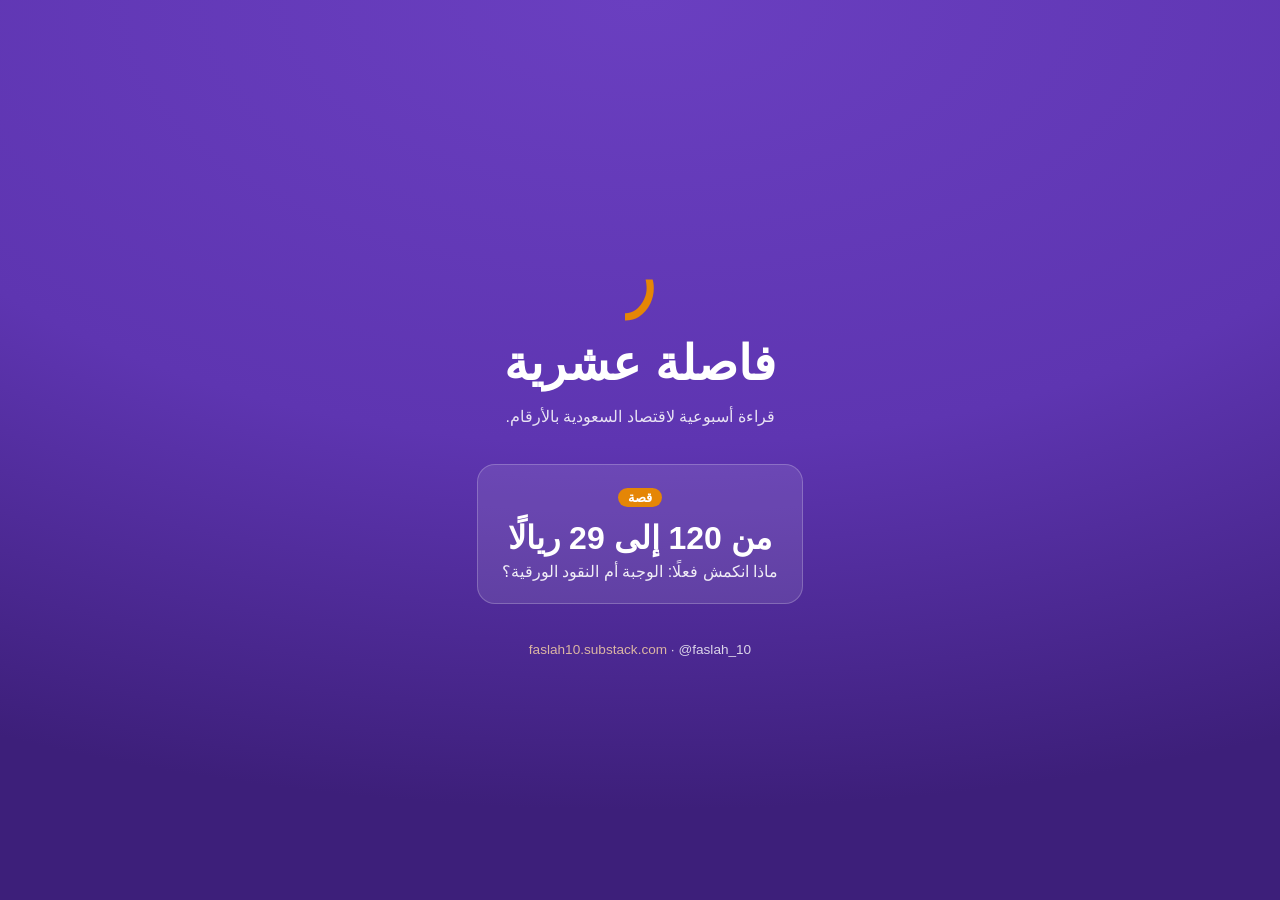
==== index.html @ c5579725 "Publish food/big-piece-001: من 120 إلى 29 ريالًا" ====
<!doctype html>
<html lang="ar" dir="rtl">
<head>
  <meta charset="utf-8">
  <meta name="viewport" content="width=device-width, initial-scale=1, viewport-fit=cover">
  <title>فاصلة عشرية — قصص</title>
  <meta name="description" content="فاصلة عشرية: قراءة أسبوعية لاقتصاد السعودية بالأرقام. كل رقم له مصدر.">
  <meta name="theme-color" content="#5E35B1">
  <link rel="canonical" href="https://faslah10.github.io/stories/">
  <style>
    :root{--purple:#5E35B1;--orange:#E58606;--ink:#1a1523}
    *{box-sizing:border-box}
    body{margin:0;min-height:100vh;display:flex;align-items:center;justify-content:center;
      direction:rtl;text-align:center;color:#fff;padding:8vh 6vw;
      font-family:"Tajawal","Noto Sans Arabic","Segoe UI",Tahoma,Arial,sans-serif;
      background:radial-gradient(120% 90% at 50% 0%,#6a3fc0 0%,var(--purple) 55%,#3d1f7a 100%)}
    main{max-width:34rem}
    .comma{font-size:clamp(3rem,16vw,6rem);color:var(--orange);line-height:1}
    h1{font-size:clamp(2rem,9vw,3rem);font-weight:800;margin:.2em 0 .1em}
    .tag{font-size:1rem;opacity:.85;margin-bottom:2.4em}
    .card{display:block;margin:2.2em auto 0;max-width:30rem;text-decoration:none;color:inherit;
      background:rgba(255,255,255,.10);border:1px solid rgba(255,255,255,.22);border-radius:18px;
      padding:1.4rem 1.5rem;transition:transform .15s ease,background .15s ease}
    .card:hover{transform:translateY(-3px);background:rgba(255,255,255,.16)}
    .card .kicker{display:inline-block;background:var(--orange);color:#fff;font-weight:800;
      font-size:.8rem;border-radius:999px;padding:.15em .8em;margin-bottom:.7em}
    .card h2{font-size:clamp(1.4rem,6vw,2rem);font-weight:800;margin:.1em 0}
    .card p{opacity:.9;margin:.3em 0 0}
    .foot{margin-top:2.8em;font-size:.85rem;opacity:.8}
    .foot a{color:#ffd9a8;text-decoration:none}
  </style>
</head>
<body>
  <main>
    <div class="comma" aria-hidden="true">٫</div>
    <h1>فاصلة عشرية</h1>
    <p class="tag">قراءة أسبوعية لاقتصاد السعودية بالأرقام.</p>
    <a class="card" href="food/">
      <span class="kicker">قصة</span>
      <h2>من 120 إلى 29 ريالًا</h2>
      <p>ماذا انكمش فعلًا: الوجبة أم النقود الورقية؟</p>
    </a>
    <p class="foot"><a href="https://faslah10.substack.com">faslah10.substack.com</a> · @faslah_10</p>
  </main>
</body>
</html>
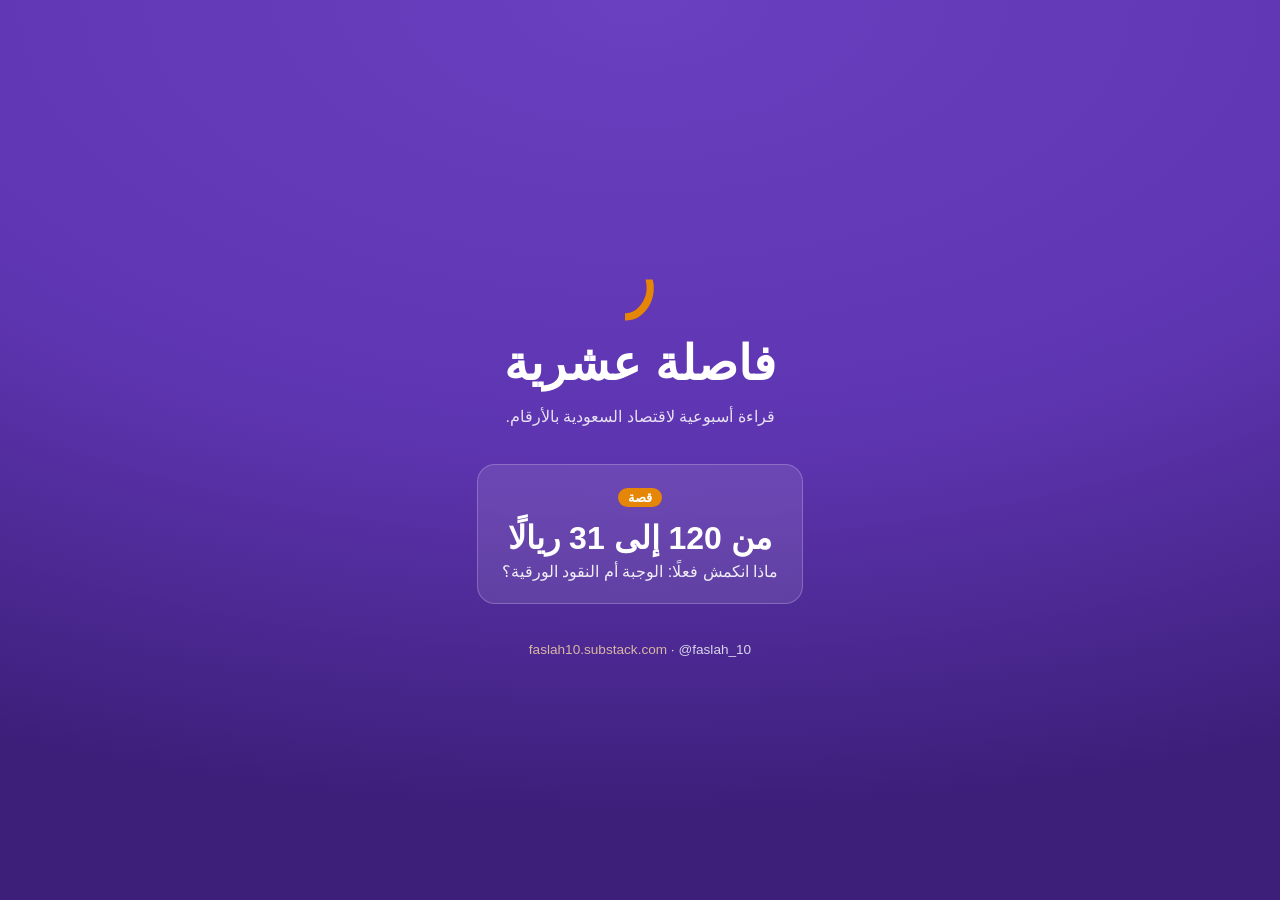
==== commit caf09e1d: "Publish food/big-piece-001: من 120 إلى 31 ريالًا (review round)" ====
--- a/index.html
+++ b/index.html
@@ -37,7 +37,7 @@
     <p class="tag">قراءة أسبوعية لاقتصاد السعودية بالأرقام.</p>
     <a class="card" href="food/">
       <span class="kicker">قصة</span>
-      <h2>من 120 إلى 29 ريالًا</h2>
+      <h2>من 120 إلى 31 ريالًا</h2>
       <p>ماذا انكمش فعلًا: الوجبة أم النقود الورقية؟</p>
     </a>
     <p class="foot"><a href="https://faslah10.substack.com">faslah10.substack.com</a> · @faslah_10</p>
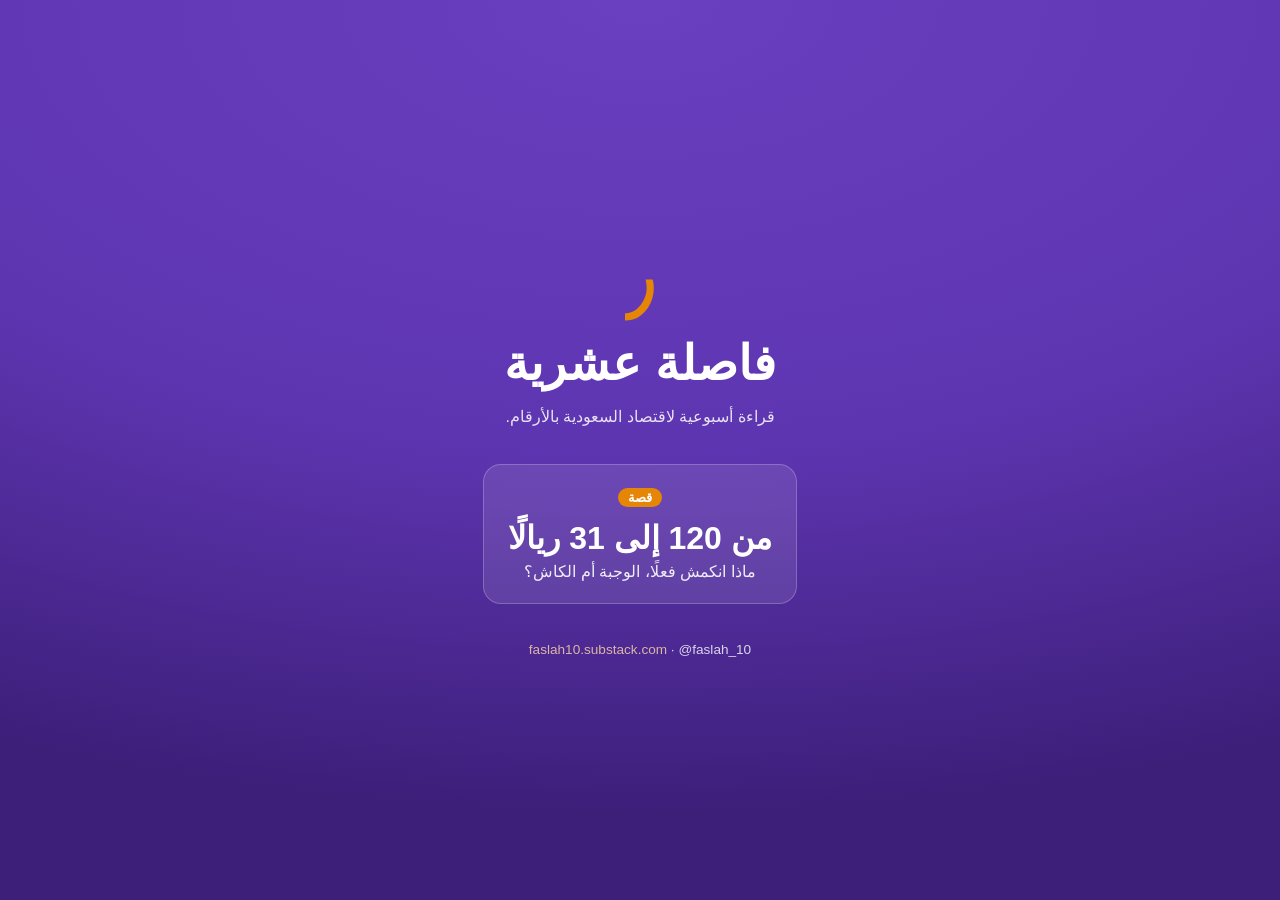
==== commit b896480e: "Publish food/big-piece-001: Arabic voice pass (title to الكاش; verb-led narration; residents scope; " ====
--- a/index.html
+++ b/index.html
@@ -3,7 +3,7 @@
 <head>
   <meta charset="utf-8">
   <meta name="viewport" content="width=device-width, initial-scale=1, viewport-fit=cover">
-  <title>فاصلة عشرية — قصص</title>
+  <title>فاصلة عشرية · قصص</title>
   <meta name="description" content="فاصلة عشرية: قراءة أسبوعية لاقتصاد السعودية بالأرقام. كل رقم له مصدر.">
   <meta name="theme-color" content="#5E35B1">
   <link rel="canonical" href="https://faslah10.github.io/stories/">
@@ -38,7 +38,7 @@
     <a class="card" href="food/">
       <span class="kicker">قصة</span>
       <h2>من 120 إلى 31 ريالًا</h2>
-      <p>ماذا انكمش فعلًا: الوجبة أم النقود الورقية؟</p>
+      <p>ماذا انكمش فعلًا، الوجبة أم الكاش؟</p>
     </a>
     <p class="foot"><a href="https://faslah10.substack.com">faslah10.substack.com</a> · @faslah_10</p>
   </main>
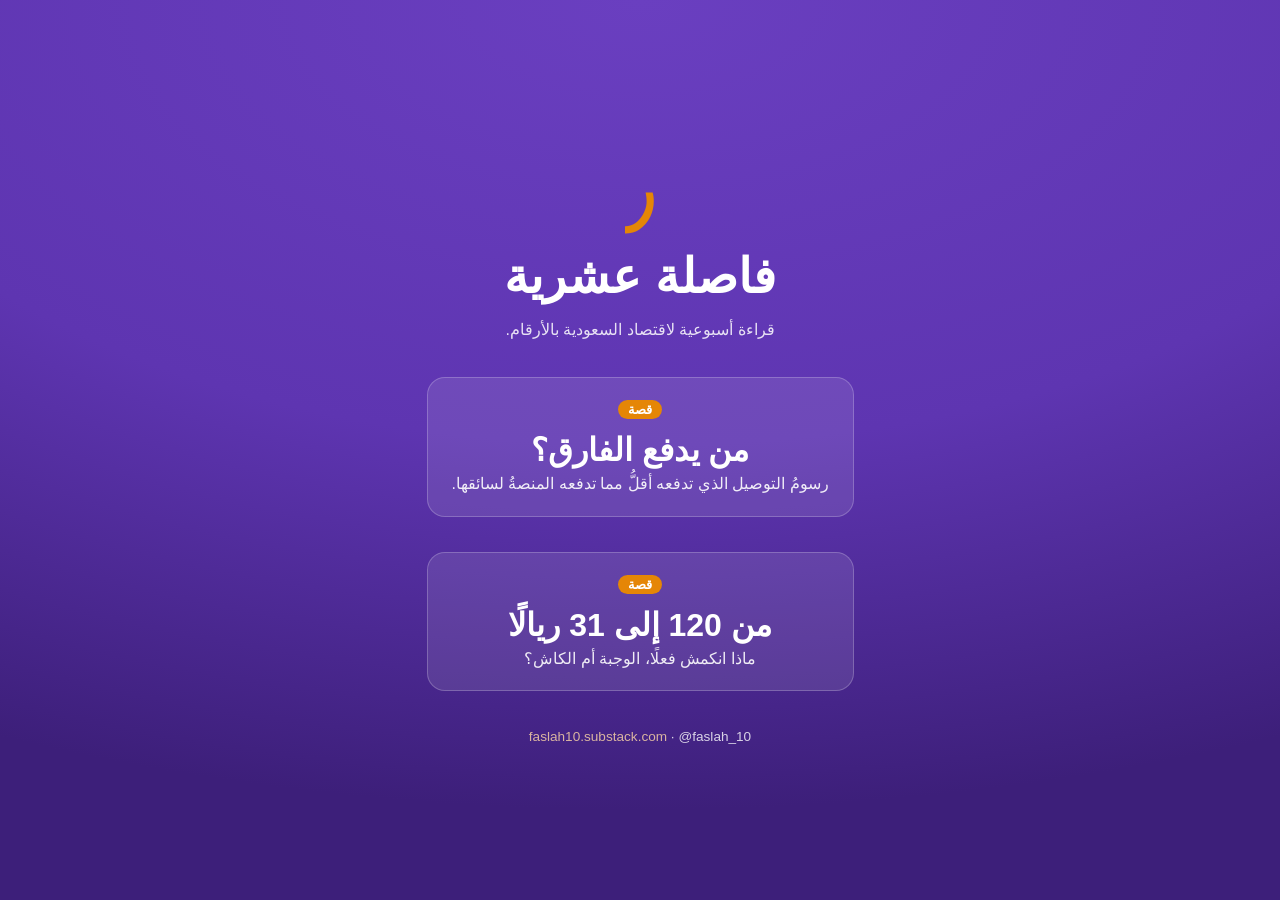
==== commit acf3e97d: "Publish delivery/big-piece-002 — من يدفع الفارق؟" ====
--- a/index.html
+++ b/index.html
@@ -35,6 +35,11 @@
     <div class="comma" aria-hidden="true">٫</div>
     <h1>فاصلة عشرية</h1>
     <p class="tag">قراءة أسبوعية لاقتصاد السعودية بالأرقام.</p>
+    <a class="card" href="delivery/">
+      <span class="kicker">قصة</span>
+      <h2>من يدفع الفارق؟</h2>
+      <p>رسومُ التوصيل الذي تدفعه أقلُّ مما تدفعه المنصةُ لسائقها.</p>
+    </a>
     <a class="card" href="food/">
       <span class="kicker">قصة</span>
       <h2>من 120 إلى 31 ريالًا</h2>
